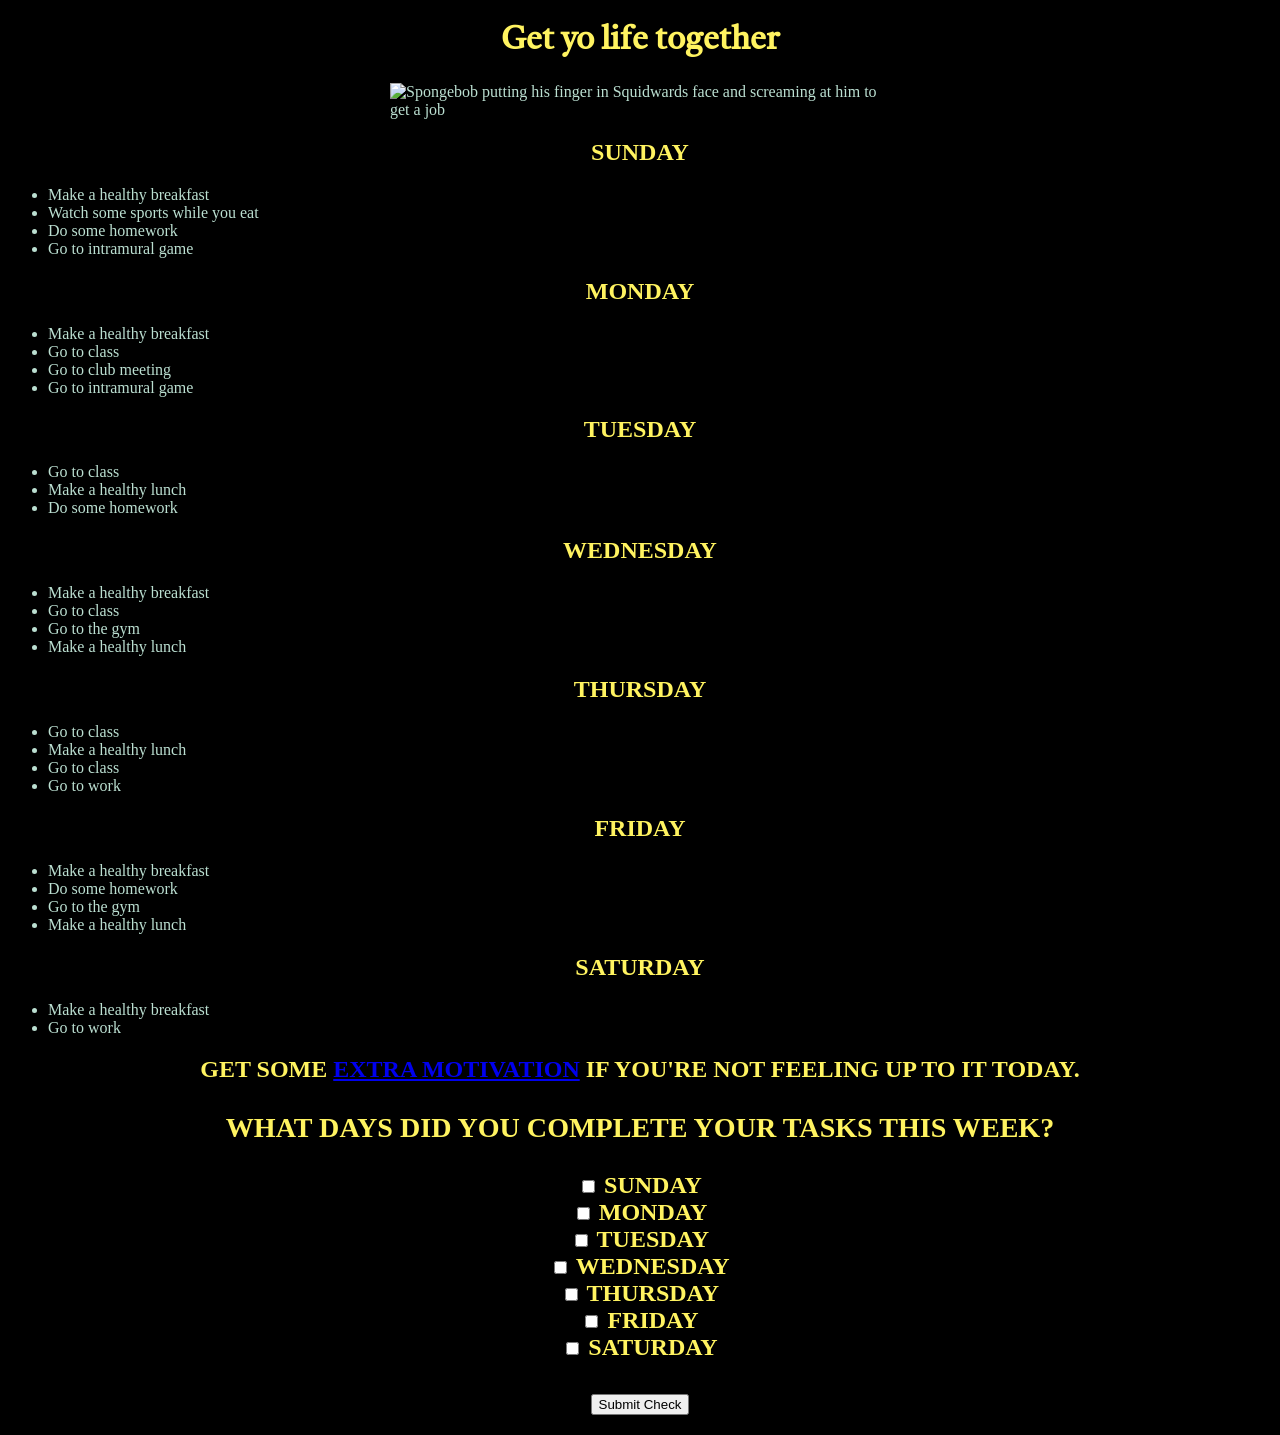
==== index.html @ be8d3c8c "Add files via upload" ====
<!doctype html>
<html lang="en">
	<head>
		<title>Get yo life together</title>

		<link rel="stylesheet" href="style.css">

<style>
	h1 {font-family: "Tiro Gurmukhi", serif;}			
</style>

			<!-- START GOOGLE FONTS -->
		<link rel="preconnect" href="https://fonts.googleapis.com">
<link rel="preconnect" href="https://fonts.gstatic.com" crossorigin>
<link href="https://fonts.googleapis.com/css2?family=Carter+One&family=Tiro+Gurmukhi:ital@0;1&display=swap" rel="stylesheet">
			<!--END GOOGLE FONTS -->

	</head>

	<body>
		<h1>Get yo life together</h1>
			<img src="spongebob.jpeg" alt="Spongebob putting his finger in Squidwards face and screaming at him to get a job" style="width: 500px">
	
			<h2>Sunday</h2>
				<ul>
					<li>Make a healthy breakfast</li>
					<li>Watch some sports while you eat</li>
					<li>Do some homework</li>
					<li>Go to intramural game</li>
				</ul>
			<h2>Monday</h2>
				<ul>
					<li>Make a healthy breakfast</li>
					<li>Go to class</li>
					<li>Go to club meeting</li>
					<li>Go to intramural game</li>
				</ul>
			<h2>Tuesday</h2>
				<ul>
					<li>Go to class</li>
					<li>Make a healthy lunch</li>
					<li>Do some homework</li>
				</ul>
			<h2>Wednesday</h2>
				<ul>
					<li>Make a healthy breakfast</li>
					<li>Go to class</li>
					<li>Go to the gym</li>
					<li>Make a healthy lunch</li>
				</ul>
			<h2>Thursday</h2>
				<ul>
					<li>Go to class</li>
					<li>Make a healthy lunch</li>
					<li>Go to class</li>
					<li>Go to work</li>
				</ul>
			<h2>Friday</h2>
				<ul>
					<li>Make a healthy breakfast</li>
					<li>Do some homework</li>
					<li>Go to the gym</li>
					<li>Make a healthy lunch</li>
				</ul>
			<h2>Saturday</h2>
				<ul>
					<li>Make a healthy breakfast</li>
					<li>Go to work</li>
				</ul>

		<h2>Get some <a href="https://youtu.be/Bzpx9YZxK4o?si=dOlRZIz8JLUK5WWD">extra motivation</a> if you're not feeling up to it today.
</a>

	</body>

	<form>
		<h3>What days did you complete your tasks this week?</h3>
			<label><input type="checkbox" name="sunday"> Sunday</label><br>
			<label><input type="checkbox" name="monday"> Monday</label><br>
			<label><input type="checkbox" name="tuesday"> Tuesday</label><br>
    		<label><input type="checkbox" name="wednesday"> Wednesday</label><br>
    		<label><input type="checkbox" name="thursday"> Thursday</label><br>
    		<label><input type="checkbox" name="friday"> Friday</label><br>
    		<label><input type="checkbox" name="saturday"> Saturday</label><br>
    	<br>
    <button type="button">Submit Check</button>
	</form>

</html>
---- style.css ----
h1 {font-family: "Tiro Gurmukhi", serif;
	text-align: center;}



h2 {text-align: center;
	text-transform: uppercase;
}

h1, h2 {color: #fff360;}

body {color: #bbdfd1; background-color: black;}

img {
  display: block;
  margin-left: auto;
  margin-right: auto;
}
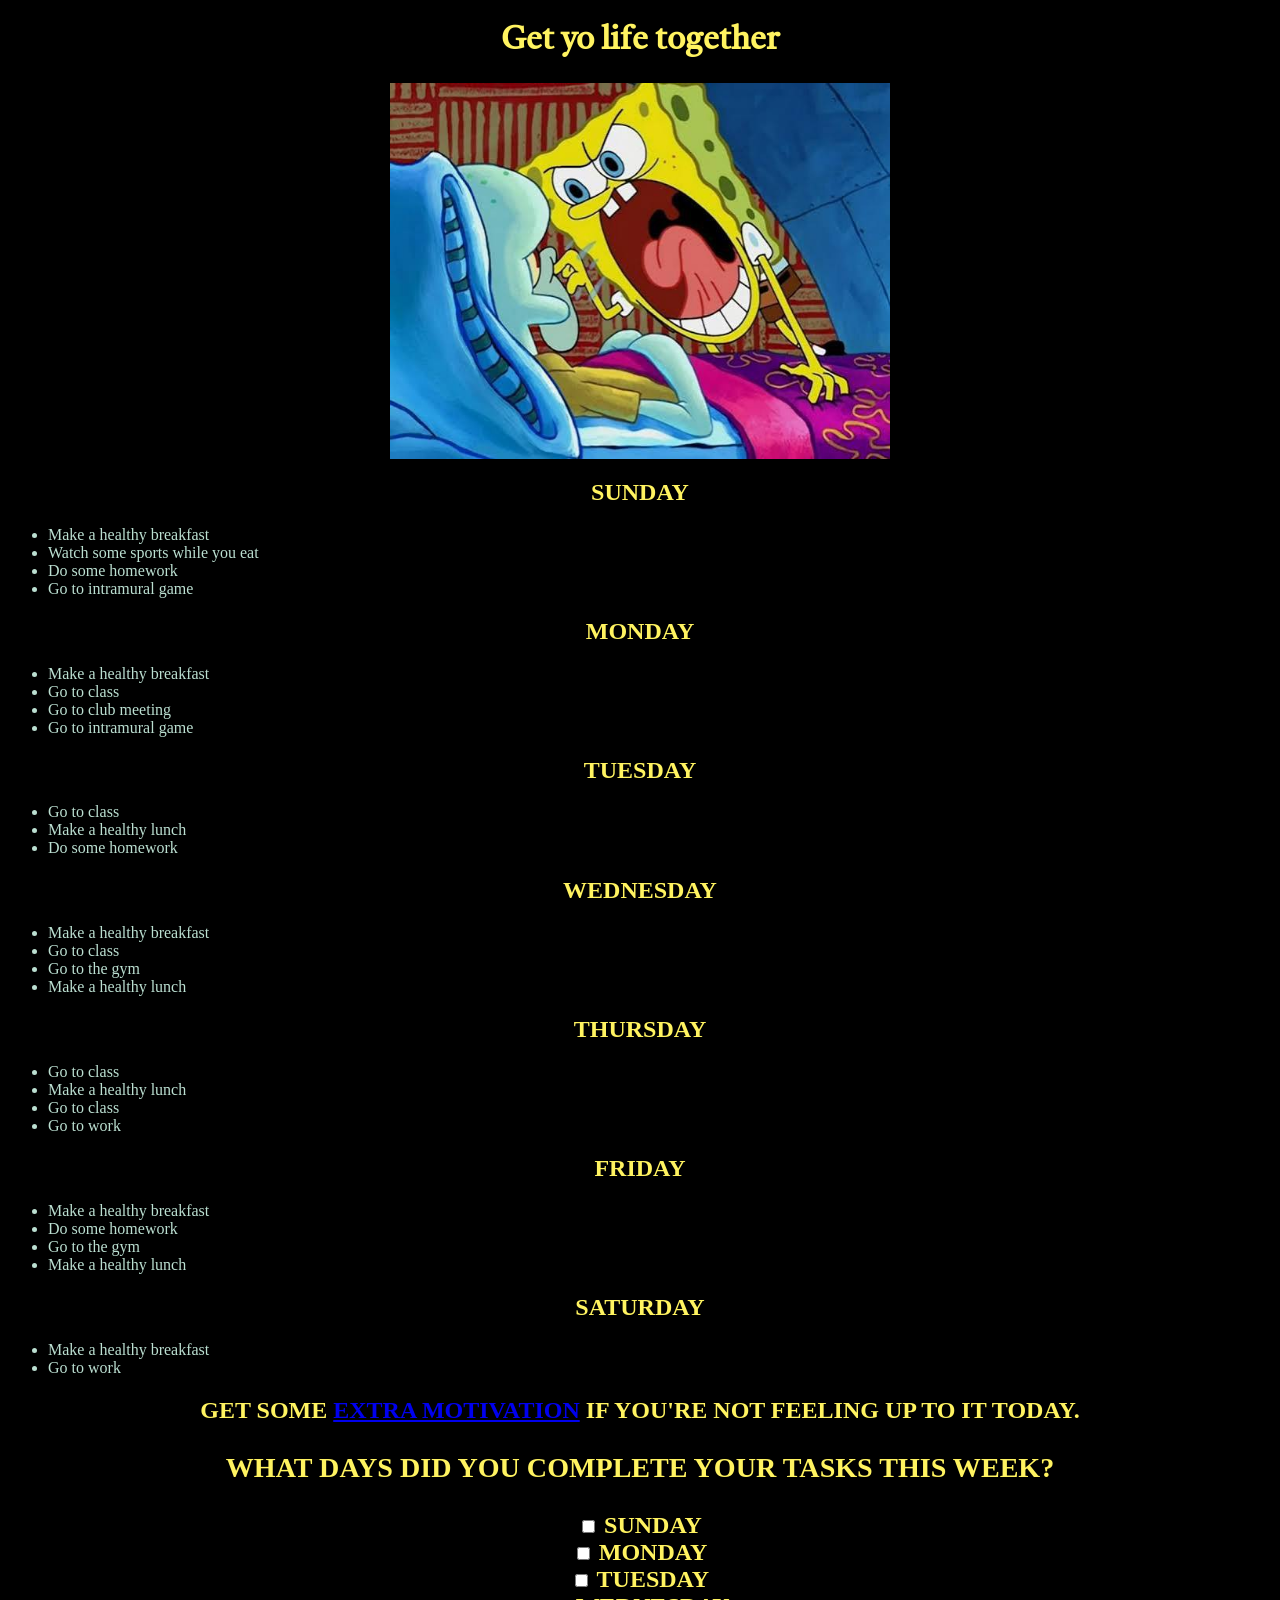
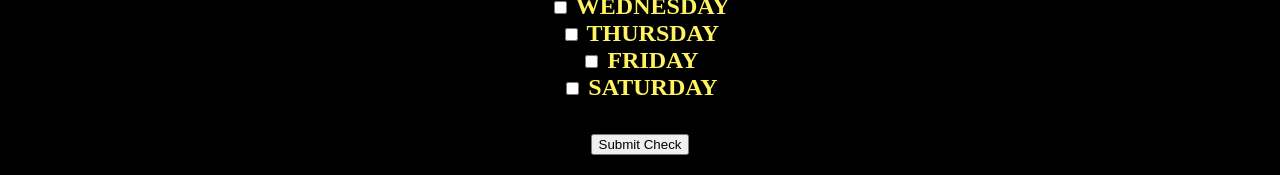
==== commit e22bed21: "Add files via upload" ====
--- a/index.html
+++ b/index.html
@@ -19,7 +19,7 @@
 
 	<body>
 		<h1>Get yo life together</h1>
-			<img src="spongebob.jpeg" alt="Spongebob putting his finger in Squidwards face and screaming at him to get a job" style="width: 500px">
+			<img src="Spongebob.jpeg" alt="Spongebob putting his finger in Squidwards face and screaming at him to get a job" style="width: 500px">
 	
 			<h2>Sunday</h2>
 				<ul>
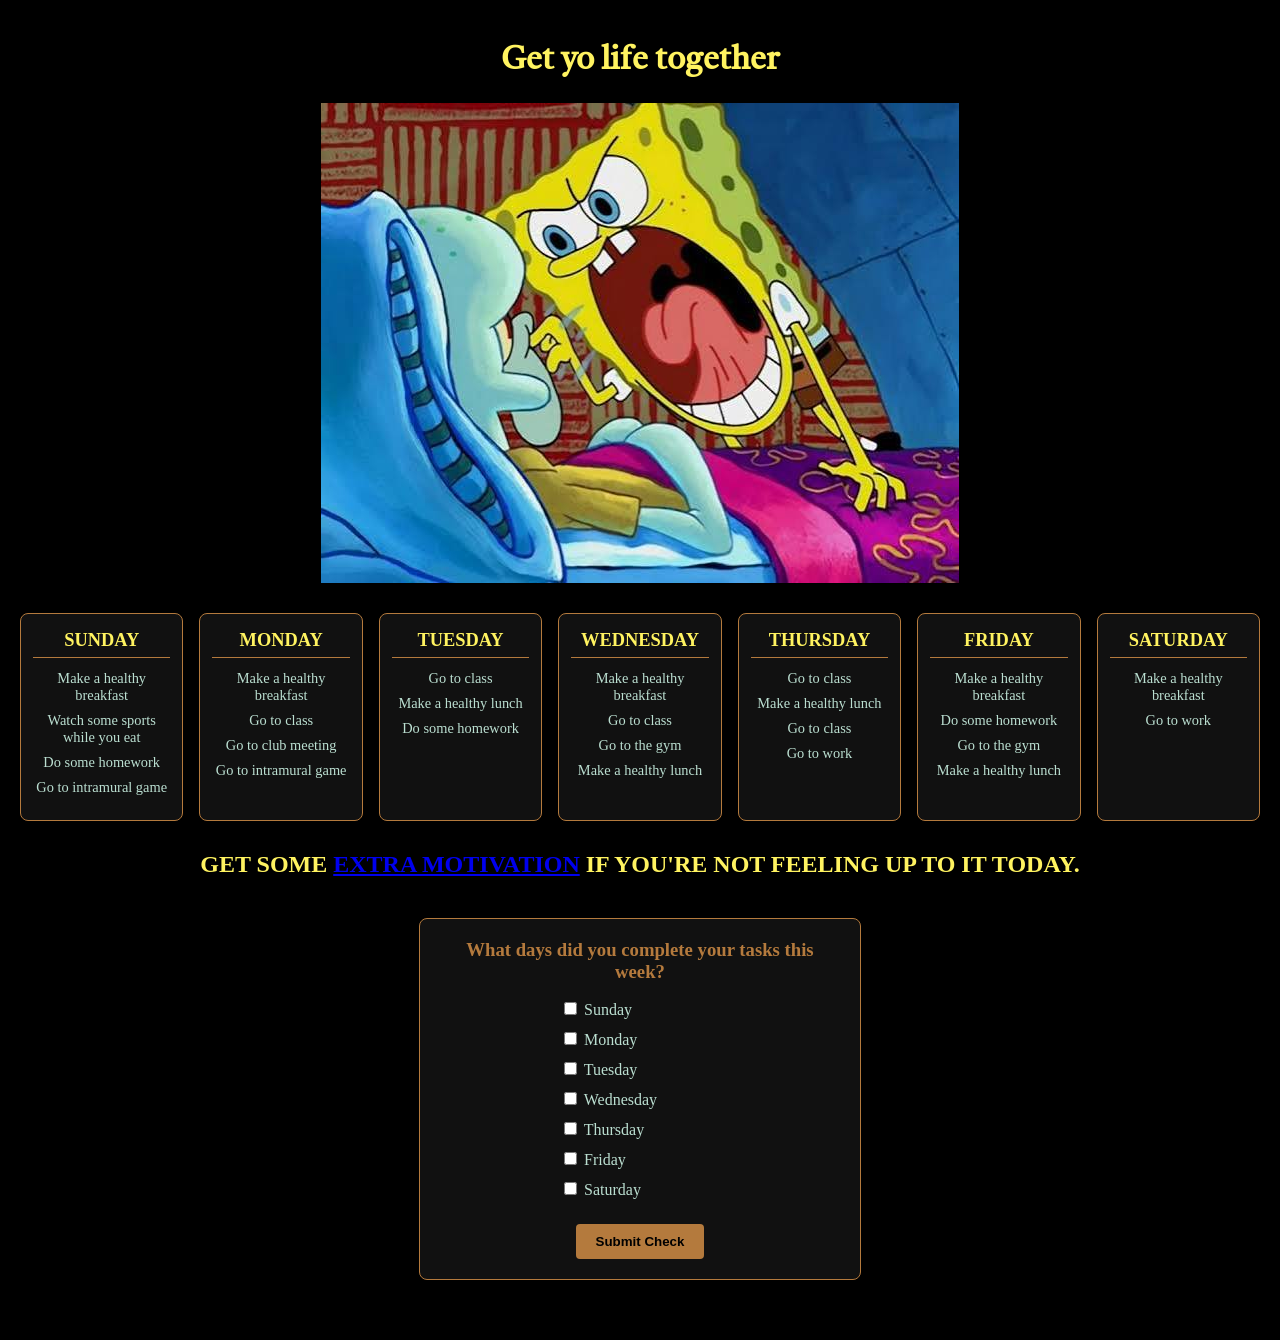
==== commit fff3848b: "Add files via upload" ====
--- a/index.html
+++ b/index.html
@@ -1,89 +1,107 @@
 <!doctype html>
 <html lang="en">
 	<head>
+		<meta charset="UTF-8">
 		<title>Get yo life together</title>
 
+		<!-- GOOGLE FONTS FIRST -->
+		<link rel="preconnect" href="https://fonts.googleapis.com">
+		<link rel="preconnect" href="https://fonts.gstatic.com" crossorigin>
+		<link href="https://fonts.googleapis.com/css2?family=Carter+One&family=Tiro+Gurmukhi:ital@0;1&display=swap" rel="stylesheet">
+
+		<!-- EXTERNAL CSS SECOND -->
 		<link rel="stylesheet" href="style.css">
-
-<style>
-	h1 {font-family: "Tiro Gurmukhi", serif;}			
-</style>
-
-			<!-- START GOOGLE FONTS -->
-		<link rel="preconnect" href="https://fonts.googleapis.com">
-<link rel="preconnect" href="https://fonts.gstatic.com" crossorigin>
-<link href="https://fonts.googleapis.com/css2?family=Carter+One&family=Tiro+Gurmukhi:ital@0;1&display=swap" rel="stylesheet">
-			<!--END GOOGLE FONTS -->
-
 	</head>
 
 	<body>
-		<h1>Get yo life together</h1>
-			<img src="Spongebob.jpeg" alt="Spongebob putting his finger in Squidwards face and screaming at him to get a job" style="width: 500px">
-	
-			<h2>Sunday</h2>
+		<header>
+			<h1>Get yo life together</h1>
+			<img src="Spongebob.jpeg" alt="Spongebob putting his finger in Squidwards face and screaming at him to get a job" class="hero-img">
+		</header>
+
+		<main class="schedule-container">
+			<section class="day-card">
+				<h2>Sunday</h2>
 				<ul>
 					<li>Make a healthy breakfast</li>
 					<li>Watch some sports while you eat</li>
 					<li>Do some homework</li>
 					<li>Go to intramural game</li>
 				</ul>
-			<h2>Monday</h2>
+			</section>
+
+			<section class="day-card">
+				<h2>Monday</h2>
 				<ul>
 					<li>Make a healthy breakfast</li>
 					<li>Go to class</li>
 					<li>Go to club meeting</li>
 					<li>Go to intramural game</li>
 				</ul>
-			<h2>Tuesday</h2>
+			</section>
+
+			<section class="day-card">
+				<h2>Tuesday</h2>
 				<ul>
 					<li>Go to class</li>
 					<li>Make a healthy lunch</li>
 					<li>Do some homework</li>
 				</ul>
-			<h2>Wednesday</h2>
+			</section>
+
+			<section class="day-card">
+				<h2>Wednesday</h2>
 				<ul>
 					<li>Make a healthy breakfast</li>
 					<li>Go to class</li>
 					<li>Go to the gym</li>
 					<li>Make a healthy lunch</li>
 				</ul>
-			<h2>Thursday</h2>
+			</section>
+
+			<section class="day-card">
+				<h2>Thursday</h2>
 				<ul>
 					<li>Go to class</li>
 					<li>Make a healthy lunch</li>
 					<li>Go to class</li>
 					<li>Go to work</li>
 				</ul>
-			<h2>Friday</h2>
+			</section>
+
+			<section class="day-card">
+				<h2>Friday</h2>
 				<ul>
 					<li>Make a healthy breakfast</li>
 					<li>Do some homework</li>
 					<li>Go to the gym</li>
 					<li>Make a healthy lunch</li>
 				</ul>
-			<h2>Saturday</h2>
+			</section>
+
+			<section class="day-card">
+				<h2>Saturday</h2>
 				<ul>
 					<li>Make a healthy breakfast</li>
 					<li>Go to work</li>
 				</ul>
+			</section>
+		</main>
 
-		<h2>Get some <a href="https://youtu.be/Bzpx9YZxK4o?si=dOlRZIz8JLUK5WWD">extra motivation</a> if you're not feeling up to it today.
-</a>
+		<footer class="extra-motivation">
+			<h2>Get some <a href="https://youtu.be/Bzpx9YZxK4o?si=dOlRZIz8JLUK5WWD" target="_blank">extra motivation</a> if you're not feeling up to it today.</h2>
+		</footer>
 
+		<form class="tracker-form">
+			<h3>What days did you complete your tasks this week?</h3>
+			<label><input type="checkbox" name="sunday"> Sunday</label>
+			<label><input type="checkbox" name="monday"> Monday</label>
+			<label><input type="checkbox" name="tuesday"> Tuesday</label>
+			<label><input type="checkbox" name="wednesday"> Wednesday</label>
+			<label><input type="checkbox" name="thursday"> Thursday</label>
+			<label><input type="checkbox" name="friday"> Friday</label>
+			<label><input type="checkbox" name="saturday"> Saturday</label>
+			<button type="button">Submit Check</button>
+		</form>
 	</body>
-
-	<form>
-		<h3>What days did you complete your tasks this week?</h3>
-			<label><input type="checkbox" name="sunday"> Sunday</label><br>
-			<label><input type="checkbox" name="monday"> Monday</label><br>
-			<label><input type="checkbox" name="tuesday"> Tuesday</label><br>
-    		<label><input type="checkbox" name="wednesday"> Wednesday</label><br>
-    		<label><input type="checkbox" name="thursday"> Thursday</label><br>
-    		<label><input type="checkbox" name="friday"> Friday</label><br>
-    		<label><input type="checkbox" name="saturday"> Saturday</label><br>
-    	<br>
-    <button type="button">Submit Check</button>
-	</form>
-
 </html>
--- a/style.css
+++ b/style.css
@@ -1,18 +1,97 @@
-h1 {font-family: "Tiro Gurmukhi", serif;
-	text-align: center;}
-
-
-
-h2 {text-align: center;
-	text-transform: uppercase;
+h1 {
+    font-family: "Tiro Gurmukhi", serif;
+    text-align: center;
+    color: #fff360;
 }
 
-h1, h2 {color: #fff360;}
+h2 {
+    text-align: center;
+    text-transform: uppercase;
+    color: #fff360;
+}
 
-body {color: #bbdfd1; background-color: black;}
+h3 {
+    color: #b47a3d;
+    text-align: center;
+    margin-top: 0;
+    margin-bottom: 16px;
+}
+
+body {
+    color: #bbdfd1;
+    background-color: black;
+    max-width: 1400px;
+    margin: 0 auto;
+    padding: 20px;
+}
 
 img {
-  display: block;
-  margin-left: auto;
-  margin-right: auto;
+    display: block;
+    margin-left: auto;
+    margin-right: auto;
+}
+
+.schedule-container {
+    display: grid;
+    grid-template-columns: repeat(7, 1fr);
+    gap: 16px;
+    margin: 30px auto;
+    width: 100%;
+}
+
+.day-card {
+    background-color: #111111;
+    border: 1px solid #b47a3d;
+    border-radius: 8px;
+    padding: 16px 12px;
+    text-align: center;
+}
+
+.day-card h2 {
+    font-size: 1.15rem;
+    margin-top: 0;
+    margin-bottom: 12px;
+    border-bottom: 1px solid #b47a3d;
+    padding-bottom: 6px;
+}
+
+.day-card ul {
+    margin: 0;
+    padding-left: 0;
+    list-style-type: none;
+    font-size: 0.9rem;
+    text-align: center;
+}
+
+.day-card li {
+    margin-bottom: 8px;
+}
+
+form {
+    background-color: #111111;
+    border: 1px solid #b47a3d;
+    border-radius: 8px;
+    padding: 20px;
+    max-width: 400px;
+    margin: 40px auto;
+    text-align: center;
+}
+
+form label {
+    display: block;
+    margin-bottom: 10px;
+    cursor: pointer;
+    text-align: left;
+    padding-left: 30%;
+}
+
+button {
+    background-color: #b47a3d;
+    color: black;
+    border: none;
+    padding: 10px 20px;
+    font-weight: bold;
+    border-radius: 4px;
+    cursor: pointer;
+    margin-top: 15px;
 }
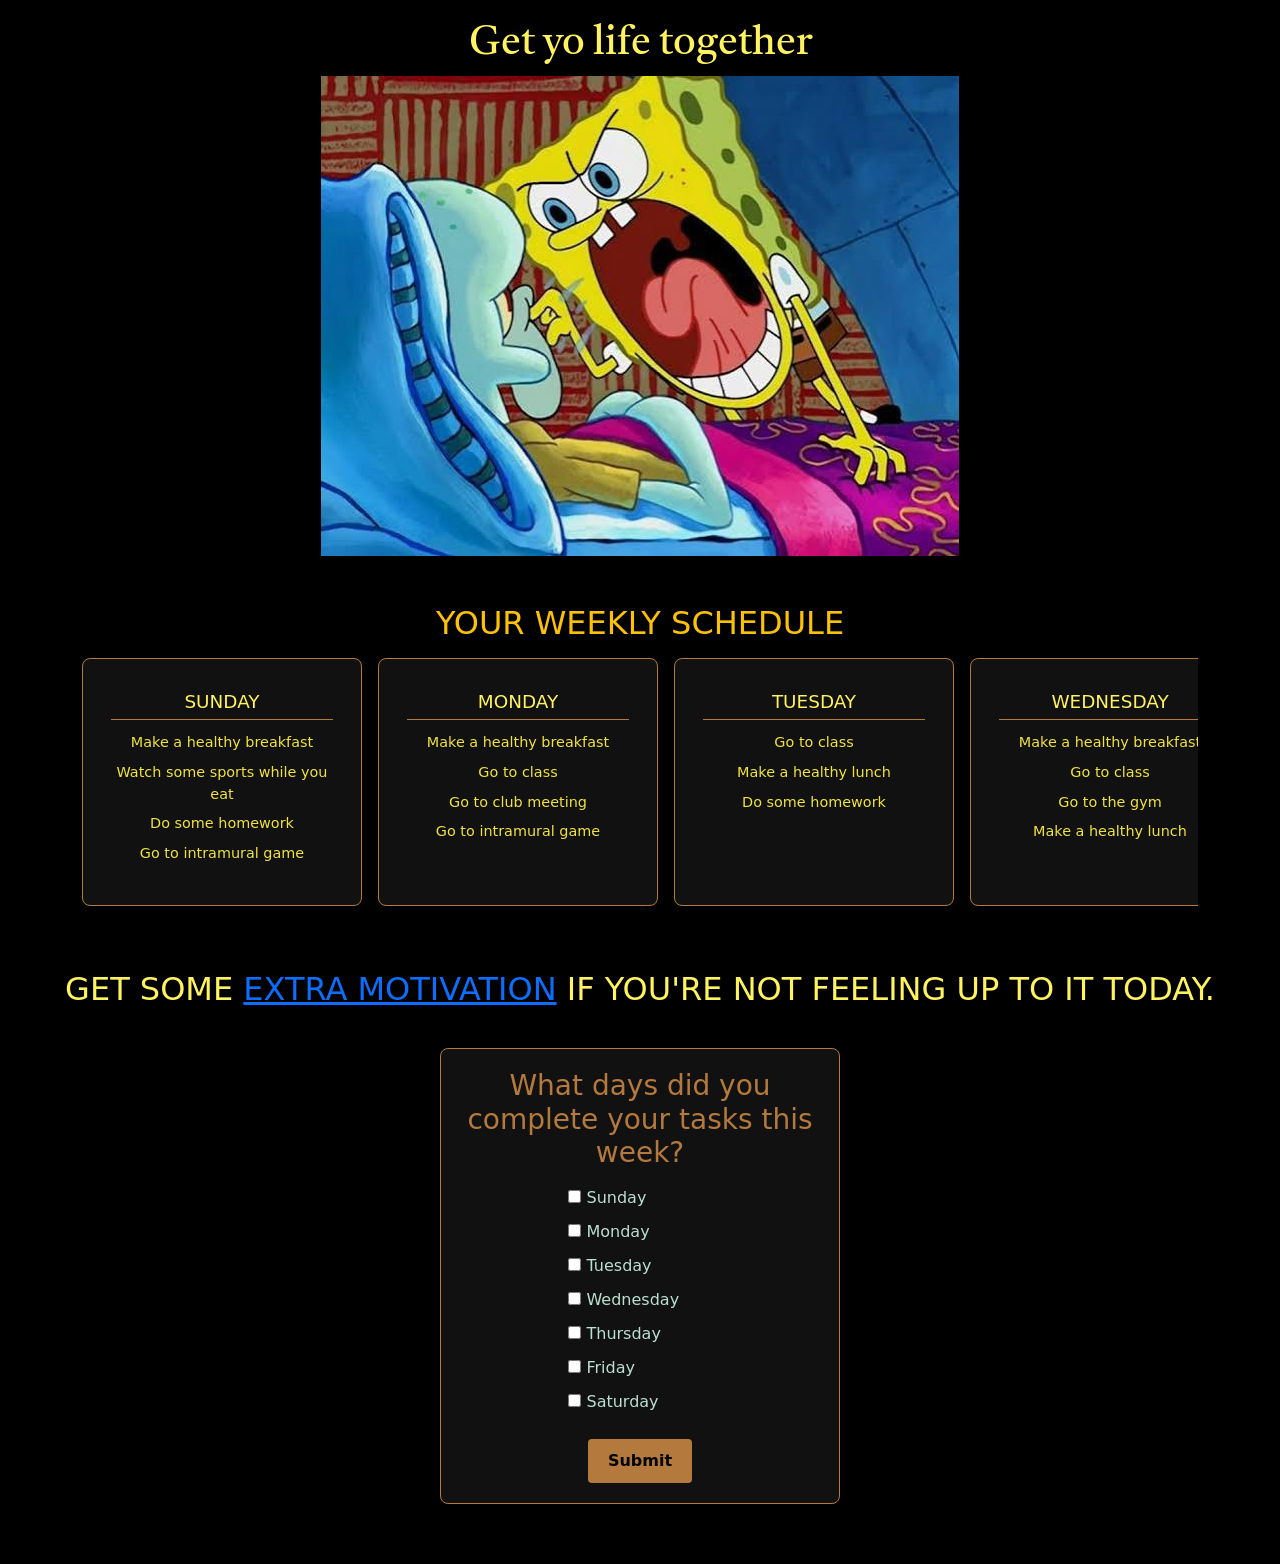
==== commit 7b3ecfe3: "Add files via upload" ====
--- a/index.html
+++ b/index.html
@@ -2,7 +2,19 @@
 <html lang="en">
 	<head>
 		<meta charset="UTF-8">
+		<meta name="viewport" content="width=device-width, initial-scale=1">
 		<title>Get yo life together</title>
+
+		<!-- AI Use Disclosure -->
+		<!--
+		AI Use Disclosure:
+		Tool(s): Gemini
+		Purpose: Helped explain Bootstrap grid behavior, suggested layout options, and assisted with writing responsive CSS media queries, updating documentation, and integrating custom canvas animation.
+		Human Role: I selected which suggestions to use, modified the layout, and verified responsiveness manually.
+		-->
+
+		<!-- Bootstrap 5.3.8 CSS CDN -->
+		<link href="https://cdn.jsdelivr.net/npm/bootstrap@5.3.8/dist/css/bootstrap.min.css" rel="stylesheet">
 
 		<!-- GOOGLE FONTS FIRST -->
 		<link rel="preconnect" href="https://fonts.googleapis.com">
@@ -11,84 +23,119 @@
 
 		<!-- EXTERNAL CSS SECOND -->
 		<link rel="stylesheet" href="style.css">
+
+		<style>
+			#streamerCanvas {
+				position: fixed;
+				inset: 0;
+				width: 100%;
+				height: 100%;
+				pointer-events: none;
+				z-index: 9999;
+			}
+		</style>
 	</head>
 
 	<body>
-		<header>
+		<header class="mb-4">
 			<h1>Get yo life together</h1>
-			<img src="Spongebob.jpeg" alt="Spongebob putting his finger in Squidwards face and screaming at him to get a job" class="hero-img">
+			<img src="Spongebob.jpeg" alt="Spongebob putting his finger in Squidwards face and screaming at him to get a job" class="hero-img img-fluid">
 		</header>
 
-		<main class="schedule-container">
-			<section class="day-card">
-				<h2>Sunday</h2>
-				<ul>
-					<li>Make a healthy breakfast</li>
-					<li>Watch some sports while you eat</li>
-					<li>Do some homework</li>
-					<li>Go to intramural game</li>
-				</ul>
-			</section>
-
-			<section class="day-card">
-				<h2>Monday</h2>
-				<ul>
-					<li>Make a healthy breakfast</li>
-					<li>Go to class</li>
-					<li>Go to club meeting</li>
-					<li>Go to intramural game</li>
-				</ul>
-			</section>
-
-			<section class="day-card">
-				<h2>Tuesday</h2>
-				<ul>
-					<li>Go to class</li>
-					<li>Make a healthy lunch</li>
-					<li>Do some homework</li>
-				</ul>
-			</section>
-
-			<section class="day-card">
-				<h2>Wednesday</h2>
-				<ul>
-					<li>Make a healthy breakfast</li>
-					<li>Go to class</li>
-					<li>Go to the gym</li>
-					<li>Make a healthy lunch</li>
-				</ul>
-			</section>
-
-			<section class="day-card">
-				<h2>Thursday</h2>
-				<ul>
-					<li>Go to class</li>
-					<li>Make a healthy lunch</li>
-					<li>Go to class</li>
-					<li>Go to work</li>
-				</ul>
-			</section>
-
-			<section class="day-card">
-				<h2>Friday</h2>
-				<ul>
-					<li>Make a healthy breakfast</li>
-					<li>Do some homework</li>
-					<li>Go to the gym</li>
-					<li>Make a healthy lunch</li>
-				</ul>
-			</section>
-
-			<section class="day-card">
-				<h2>Saturday</h2>
-				<ul>
-					<li>Make a healthy breakfast</li>
-					<li>Go to work</li>
-				</ul>
-			</section>
+		<main class="container my-5">
+			<h2 class="text-warning mb-3 text-center">Your Weekly Schedule</h2>
+			<div class="schedule-scroll-container d-flex flex-row overflow-x-auto gap-3 pb-3">
+				<!-- Sunday -->
+				<section class="card day-card flex-shrink-0">
+					<div class="card-body">
+						<h2>Sunday</h2>
+						<ul class="list-unstyled">
+							<li>Make a healthy breakfast</li>
+							<li>Watch some sports while you eat</li>
+							<li>Do some homework</li>
+							<li>Go to intramural game</li>
+						</ul>
+					</div>
+				</section>
+
+				<!-- Monday -->
+				<section class="card day-card flex-shrink-0">
+					<div class="card-body">
+						<h2>Monday</h2>
+						<ul class="list-unstyled">
+							<li>Make a healthy breakfast</li>
+							<li>Go to class</li>
+							<li>Go to club meeting</li>
+							<li>Go to intramural game</li>
+						</ul>
+					</div>
+				</section>
+
+				<!-- Tuesday -->
+				<section class="card day-card flex-shrink-0">
+					<div class="card-body">
+						<h2>Tuesday</h2>
+						<ul class="list-unstyled">
+							<li>Go to class</li>
+							<li>Make a healthy lunch</li>
+							<li>Do some homework</li>
+						</ul>
+					</div>
+				</section>
+
+				<!-- Wednesday -->
+				<section class="card day-card flex-shrink-0">
+					<div class="card-body">
+						<h2>Wednesday</h2>
+						<ul class="list-unstyled">
+							<li>Make a healthy breakfast</li>
+							<li>Go to class</li>
+							<li>Go to the gym</li>
+							<li>Make a healthy lunch</li>
+						</ul>
+					</div>
+				</section>
+
+				<!-- Thursday -->
+				<section class="card day-card flex-shrink-0">
+					<div class="card-body">
+						<h2>Thursday</h2>
+						<ul class="list-unstyled">
+							<li>Go to class</li>
+							<li>Make a healthy lunch</li>
+							<li>Go to class</li>
+							<li>Go to work</li>
+						</ul>
+					</div>
+				</section>
+
+				<!-- Friday -->
+				<section class="card day-card flex-shrink-0">
+					<div class="card-body">
+						<h2>Friday</h2>
+						<ul class="list-unstyled">
+							<li>Make a healthy breakfast</li>
+							<li>Do some homework</li>
+							<li>Go to the gym</li>
+							<li>Make a healthy lunch</li>
+						</ul>
+					</div>
+				</section>
+
+				<!-- Saturday -->
+				<section class="card day-card flex-shrink-0">
+					<div class="card-body">
+						<h2>Saturday</h2>
+						<ul class="list-unstyled">
+							<li>Make a healthy breakfast</li>
+							<li>Go to work</li>
+						</ul>
+					</div>
+				</section>
+			</div>
 		</main>
 
-		<footer class="extra-motivation">
+		<footer class="extra-motivation text-center my-4">
 			<h2>Get some <a href="https://youtu.be/Bzpx9YZxK4o?si=dOlRZIz8JLUK5WWD" target="_blank">extra motivation</a> if you're not feeling up to it today.</h2>
 		</footer>
 
@@ -101,7 +148,140 @@
 			<label><input type="checkbox" name="thursday"> Thursday</label>
 			<label><input type="checkbox" name="friday"> Friday</label>
 			<label><input type="checkbox" name="saturday"> Saturday</label>
-			<button type="button">Submit Check</button>
+			<button id="celebrateBtn" type="button">Submit</button>
 		</form>
+
+		<!-- Canvas for Streamers -->
+		<canvas id="streamerCanvas" aria-hidden="true"></canvas>
+
+		<!-- Bootstrap 5.3.8 JS Bundle CDN -->
+		<script src="https://cdn.jsdelivr.net/npm/bootstrap@5.3.8/dist/js/bootstrap.bundle.min.js"></script>
+
+		<!-- Streamer Animation Script -->
+		<script>
+			const canvas = document.getElementById("streamerCanvas");
+			const ctx = canvas.getContext("2d");
+			const button = document.getElementById("celebrateBtn");
+
+			const colors = [
+				"#ea9999", // Patrick dark pink
+				"#ecb1b1", // Patrick light pink
+				"#78d23e", // Patrick dark green
+				"#97de69", // Patrick light green
+				"#a594da"  // Patrick purple
+			];
+
+			let streamers = [];
+			let animationId = null;
+
+			function resizeCanvas() {
+				const dpr = window.devicePixelRatio || 1;
+				canvas.width = window.innerWidth * dpr;
+				canvas.height = window.innerHeight * dpr;
+				canvas.style.width = window.innerWidth + "px";
+				canvas.style.height = window.innerHeight + "px";
+				ctx.setTransform(dpr, 0, 0, dpr, 0, 0);
+			}
+
+			window.addEventListener("resize", resizeCanvas);
+			resizeCanvas();
+
+			class Streamer {
+				constructor(side) {
+					this.side = side;
+					this.x = side === "left" ? -20 : window.innerWidth + 20;
+					this.y = window.innerHeight * (0.35 + Math.random() * 0.3);
+
+					this.vx = (side === "left" ? 1 : -1) * (8 + Math.random() * 8);
+					this.vy = -8 - Math.random() * 8;
+
+					this.gravity = 0.16;
+					this.drag = 0.992;
+
+					this.length = 290 + Math.random() * 120;
+					this.amplitude = 3 + Math.random() * 7;
+					this.frequency = 0.07 + Math.random() * 0.05;
+					this.phase = Math.random() * Math.PI * 2;
+
+					this.color = colors[Math.floor(Math.random() * colors.length)];
+					this.width = 3 + Math.random() * 3;
+					this.life = 0;
+					this.maxLife = 130 + Math.random() * 50;
+				}
+
+				update() {
+					this.x += this.vx;
+					this.y += this.vy;
+					this.vx *= this.drag;
+					this.vy += this.gravity;
+					this.phase += 0.15;
+					this.life++;
+				}
+
+				draw() {
+					const opacity = Math.min(1, (this.maxLife - this.life) / 30);
+
+					ctx.save();
+					ctx.globalAlpha = Math.max(0, opacity);
+					ctx.strokeStyle = this.color;
+					ctx.lineWidth = this.width;
+					ctx.lineCap = "round";
+
+					const angle = Math.atan2(this.vy, this.vx);
+					ctx.translate(this.x, this.y);
+					ctx.rotate(angle);
+
+					ctx.beginPath();
+
+					for (let i = 0; i <= this.length; i += 3) {
+						const x = -i;
+						const y = Math.sin(i * this.frequency + this.phase) * this.amplitude;
+
+						if (i === 0) {
+							ctx.moveTo(x, y);
+						} else {
+							ctx.lineTo(x, y);
+						}
+					}
+
+					ctx.stroke();
+					ctx.restore();
+				}
+			}
+
+			function animate() {
+				ctx.clearRect(0, 0, window.innerWidth, window.innerHeight);
+
+				streamers = streamers.filter(s => s.life < s.maxLife);
+
+				streamers.forEach(s => {
+					s.update();
+					s.draw();
+				});
+
+				if (streamers.length > 0) {
+					animationId = requestAnimationFrame(animate);
+				} else {
+					animationId = null;
+				}
+			}
+
+			function celebrate() {
+				if (window.matchMedia("(prefers-reduced-motion: reduce)").matches) {
+					return;
+				}
+
+				for (let i = 0; i < 24; i++) {
+					streamers.push(new Streamer("left"));
+					streamers.push(new Streamer("right"));
+				}
+
+				if (animationId === null) {
+					animate();
+				}
+			}
+
+			button.addEventListener("click", celebrate);
+		</script>
 	</body>
 </html>
--- a/style.css
+++ b/style.css
@@ -29,14 +29,32 @@
     display: block;
     margin-left: auto;
     margin-right: auto;
+    max-width: 100%;
+    height: auto;
 }
 
-.schedule-container {
-    display: grid;
-    grid-template-columns: repeat(7, 1fr);
-    gap: 16px;
-    margin: 30px auto;
-    width: 100%;
+.schedule-scroll-container {
+    scroll-snap-type: x mandatory;
+    -webkit-overflow-scrolling: touch;
+}
+
+.schedule-scroll-container .day-card {
+    width: 280px;
+    scroll-snap-align: start;
+}
+
+.schedule-scroll-container::-webkit-scrollbar {
+    height: 8px;
+}
+
+.schedule-scroll-container::-webkit-scrollbar-track {
+    background: #111111;
+    border-radius: 4px;
+}
+
+.schedule-scroll-container::-webkit-scrollbar-thumb {
+    background-color: #b47a3d;
+    border-radius: 4px;
 }
 
 .day-card {
@@ -61,6 +79,7 @@
     list-style-type: none;
     font-size: 0.9rem;
     text-align: center;
+    color: #f0e33f;
 }
 
 .day-card li {
